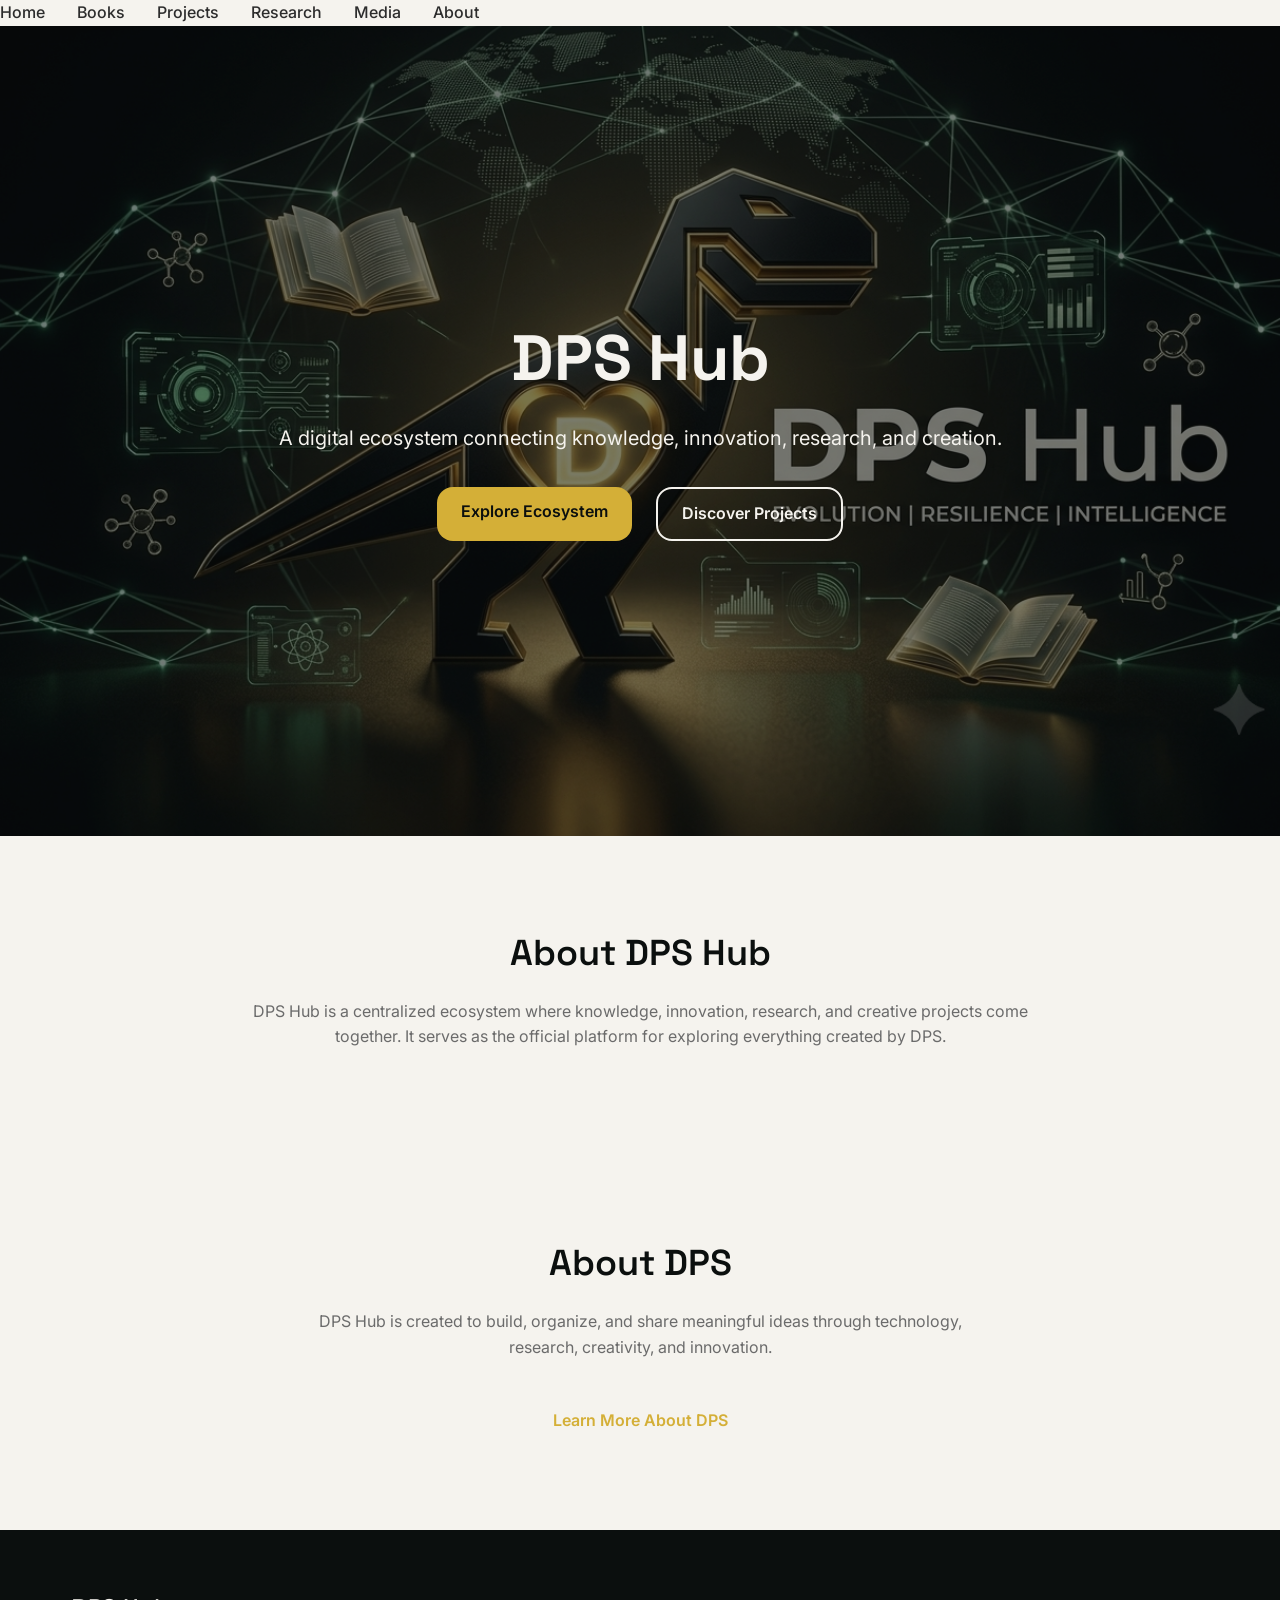
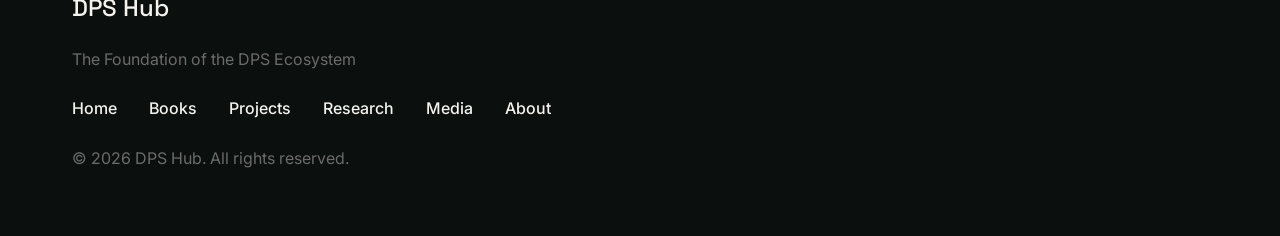
==== index.html @ a82c4fc8 "Add Projects page with dynamic JSON loading" ====
<!doctype html>
<html lang="en">

<head>

    <meta charset="UTF-8" />

    <meta name="viewport" content="width=device-width, initial-scale=1.0" />

    <title>DPS Hub</title>

    <link rel="icon" href="./assets/images/logo/favicon.ico" />


    <!-- Google Fonts -->

    <link rel="preconnect" href="https://fonts.googleapis.com" />

    <link rel="preconnect" href="https://fonts.gstatic.com" crossorigin />

    <link
        href="https://fonts.googleapis.com/css2?family=Inter:wght@400;500;600;700&family=Space+Grotesk:wght@500;600;700&display=swap"
        rel="stylesheet" />


    <!-- CSS Files -->

    <link rel="stylesheet" href="./css/variables.css" />

    <link rel="stylesheet" href="./css/reset.css" />

    <link rel="stylesheet" href="./css/components.css" />

    <link rel="stylesheet" href="./css/style.css" />

    <link rel="stylesheet" href="./css/responsive.css" />

    <link rel="stylesheet" href="./css/pages/home.css" />


</head>


<body>


    <!-- Header -->

    <header>

        <nav>

            <ul>

                <li>
                    <a href="./index.html">Home</a>
                </li>


                <li>
                    <a href="./pages/books.html">Books</a>
                </li>


                <li>
                    <a href="./pages/projects.html">Projects</a>
                </li>


                <li>
                    <a href="./pages/research.html">Research</a>
                </li>


                <li>
                    <a href="./pages/media.html">Media</a>
                </li>


                <li>
                    <a href="./pages/about.html">About</a>
                </li>

            </ul>

        </nav>

    </header>




    <!-- Main Content -->

    <main>


        <!-- Hero Section -->

        <section class="hero">

            <div class="hero-content">

                <h1>
                    DPS Hub
                </h1>

                <p>
                    A digital ecosystem connecting knowledge,
                    innovation, research, and creation.
                </p>


                <div class="hero-buttons">

                    <a href="#" class="btn primary-btn">
                        Explore Ecosystem
                    </a>


                    <a href="#" class="btn secondary-btn">
                        Discover Projects
                    </a>

                </div>

            </div>

        </section>





        <!-- Introduction Section -->

        <section class="introduction">


            <div class="section-container">


                <h2>
                    About DPS Hub
                </h2>


                <p>
                    DPS Hub is a centralized ecosystem where knowledge,
                    innovation, research, and creative projects come together.
                    It serves as the official platform for exploring
                    everything created by DPS.
                </p>


            </div>


        </section>





        <!-- About Preview Section -->

        <section class="about-preview">


            <div class="section-container">


                <h2>
                    About DPS
                </h2>


                <p>
                    DPS Hub is created to build, organize, and share
                    meaningful ideas through technology, research,
                    creativity, and innovation.
                </p>


                <a href="./pages/about.html">
                    Learn More About DPS
                </a>


            </div>


        </section>



    </main>





    <!-- Footer -->

    <footer>


        <div class="footer-container">


            <h3>
                DPS Hub
            </h3>


            <p>
                The Foundation of the DPS Ecosystem
            </p>




            <nav>


                <a href="./index.html">
                    Home
                </a>


                <a href="./pages/books.html">
                    Books
                </a>


                <a href="./pages/projects.html">
                    Projects
                </a>


                <a href="./pages/research.html">
                    Research
                </a>


                <a href="./pages/media.html">
                    Media
                </a>


                <a href="./pages/about.html">
                    About
                </a>


            </nav>




            <p>
                © 2026 DPS Hub. All rights reserved.
            </p>



        </div>


    </footer>


</body>

</html>
---- css/variables.css ----
/* =========================
   DPS Hub Design Variables
   ========================= */


:root {


    /* =========================
       Brand Colors
       ========================= */


    --color-background: #F5F3EE;
    --color-surface: #FFFFFF;

    --color-primary: #0B0F0E;
    --color-secondary: #1F6B45;

    --color-accent: #D4AF37;

    --color-text: #2C2C2C;
    --color-text-secondary: #6B6B6B;




    /* =========================
       Typography
       ========================= */


    --font-heading: "Space Grotesk", sans-serif;

    --font-body: "Inter", sans-serif;




    /* =========================
       Font Sizes
       ========================= */


    --font-size-hero: 64px;

    --font-size-title: 48px;

    --font-size-section: 36px;

    --font-size-card: 24px;

    --font-size-body: 16px;

    --font-size-small: 14px;




    /* =========================
       Font Weights
       ========================= */


    --weight-regular: 400;

    --weight-medium: 500;

    --weight-semibold: 600;

    --weight-bold: 700;




    /* =========================
       Spacing System
       ========================= */


    --space-xs: 8px;

    --space-sm: 16px;

    --space-md: 24px;

    --space-lg: 32px;

    --space-xl: 64px;

    --space-xxl: 96px;




    /* =========================
       Border Radius
       ========================= */


    --radius-small: 8px;

    --radius-medium: 16px;

    --radius-large: 24px;




    /* =========================
       Shadows
       ========================= */


    --shadow-small: 0 4px 10px rgba(0,0,0,0.08);

    --shadow-medium: 0 8px 20px rgba(0,0,0,0.12);




    /* =========================
       Transitions
       ========================= */


    --transition-fast: 0.2s ease;

    --transition-normal: 0.3s ease;


}
---- css/components.css ----
/* =========================
   DPS Hub Components
   ========================= */


/* =========================
   Buttons
   ========================= */


.btn {

    display: inline-block;

    padding: 12px 24px;

    border-radius: var(--radius-medium);

    font-weight: var(--weight-semibold);

    transition: var(--transition-normal);

}





.primary-btn {

    background-color: var(--color-accent);

    color: var(--color-primary);

}





.primary-btn:hover {

    opacity: 0.85;

}





.secondary-btn {

    border: 2px solid var(--color-background);

    color: var(--color-background);

    background: transparent;

}




.secondary-btn:hover {

    background-color: var(--color-background);

    color: var(--color-primary);

}




/* =========================
   Navbar
   ========================= */


header {

    width: 100%;

}





header nav {

    display: flex;

    justify-content: space-between;

    align-items: center;

}





header ul {

    display: flex;

    gap: var(--space-lg);

}





header a {

    color: var(--color-text);

    font-weight: var(--weight-medium);

}





header a:hover {

    color: var(--color-accent);

}




/* =========================
   Footer
   ========================= */


footer {

    background-color: var(--color-primary);

    color: var(--color-background);

    padding: var(--space-xl) 0;

}





.footer-container {

    max-width: 1200px;

    margin: 0 auto;

    padding: 0 var(--space-lg);

    display: flex;

    flex-direction: column;

    gap: var(--space-md);

}





.footer-container h3 {

    color: var(--color-background);

}





.footer-container p {

    color: var(--color-text-secondary);

}





/* Footer Navigation */

.footer-container nav {

    display: flex;

    gap: var(--space-lg);

    flex-wrap: wrap;

}





.footer-container nav a {

    color: var(--color-background);

    font-weight: var(--weight-medium);

    transition: var(--transition-fast);

}





.footer-container nav a:hover {

    color: var(--color-accent);

    transform: translateY(-2px);

}
---- css/style.css ----
/* =========================
   DPS Hub Global Styles
   ========================= */


/* Body */

body {

    background-color: var(--color-background);

    color: var(--color-text);

    font-family: var(--font-body);

    font-size: var(--font-size-body);

    line-height: 1.6;

}





/* Headings */

h1,
h2,
h3 {

    font-family: var(--font-heading);

    color: var(--color-primary);

    line-height: 1.2;

}





h1 {

    font-size: var(--font-size-hero);

    font-weight: var(--weight-bold);

}





h2 {

    font-size: var(--font-size-section);

    font-weight: var(--weight-semibold);

}





h3 {

    font-size: var(--font-size-card);

    font-weight: var(--weight-medium);

}





/* Paragraphs */

p {

    color: var(--color-text-secondary);

}





/* Main Container */

.section-container {

    width: 100%;

    max-width: 1400px;

    margin: 0 auto;

    padding-left: 60px;

    padding-right: 60px;

}



/* Sections */

section {

    padding: var(--space-xxl) 0;

}
---- css/responsive.css ----
/* =========================
   DPS Hub Responsive Design
   ========================= */


/* =========================
   Large Tablet / Small Laptop
   901px - 1200px
   ========================= */


@media (max-width: 1200px) {


    .section-container {

        max-width: 100%;

    }


    h1 {

        font-size: 56px;

    }


    .hero {

        gap: var(--space-lg);

    }


}





/* =========================
   Tablet
   601px - 900px
   ========================= */


@media (max-width: 900px) {


    h1 {

        font-size: 48px;

    }



    h2 {

        font-size: 32px;

    }



    .hero {

        flex-direction: column;

        text-align: center;

    }



    .hero-content {

        width: 100%;

    }



    .hero-image {

        width: 80%;

        margin: 0 auto;

    }



    .hero-buttons {

        justify-content: center;

    }



    header ul {

        gap: var(--space-md);

    }



}





/* =========================
   Mobile
   Below 600px
   ========================= */


@media (max-width: 600px) {


    h1 {

        font-size: 36px;

    }



    h2 {

        font-size: 28px;

    }



    .section-container {

        padding: 0 var(--space-md);

    }



    header ul {

        flex-direction: column;

        align-items: center;

    }



    .hero-buttons {

        flex-direction: column;

        align-items: center;

        width: 100%;

    }



    .btn {

        width: 100%;

        text-align: center;

    }



    .hero-image {

        width: 100%;

    }



    footer nav {

        flex-direction: column;

        gap: var(--space-sm);

    }



}
---- css/pages/home.css ----
/* =========================
   DPS Hub Home Page Styles
   ========================= */


/* =========================
   Hero Section
   ========================= */


.hero {

    min-height: 90vh;

    display: flex;

    justify-content: center;

    align-items: center;

    text-align: center;

    background-image: url("../../assets/images/banners/dps-hub-hero.png");

    background-size: cover;

    background-position: center;

    background-repeat: no-repeat;

    position: relative;

}


/* Dark overlay for readability */

.hero::before {

    content: "";

    position: absolute;

    inset: 0;

    background: rgba(11, 15, 14, 0.55);

}





/* Hero Content */

.hero-content {

    position: relative;

    z-index: 1;

    max-width: 850px;

    padding: var(--space-lg);

}





.hero-content h1 {

    color: var(--color-background);

}





.hero-content p {

    color: var(--color-background);

    font-size: 20px;

    margin-top: var(--space-md);

    line-height: 1.7;

}





/* =========================
   Hero Buttons
   ========================= */


.hero-buttons {

    display: flex;

    justify-content: center;

    gap: var(--space-md);

    margin-top: var(--space-lg);

}





/* =========================
   Introduction Section
   ========================= */


.introduction {

    text-align: center;

}





.introduction p {

    max-width: 800px;

    margin: var(--space-md) auto 0;

}





/* =========================
   About Preview Section
   ========================= */


.about-preview {

    text-align: center;

}





.about-preview p {

    max-width: 700px;

    margin: var(--space-md) auto;

}





.about-preview a {

    display: inline-block;

    margin-top: var(--space-md);

    color: var(--color-accent);

    font-weight: var(--weight-semibold);

    transition: var(--transition-fast);

}





.about-preview a:hover {

    opacity: 0.8;

}
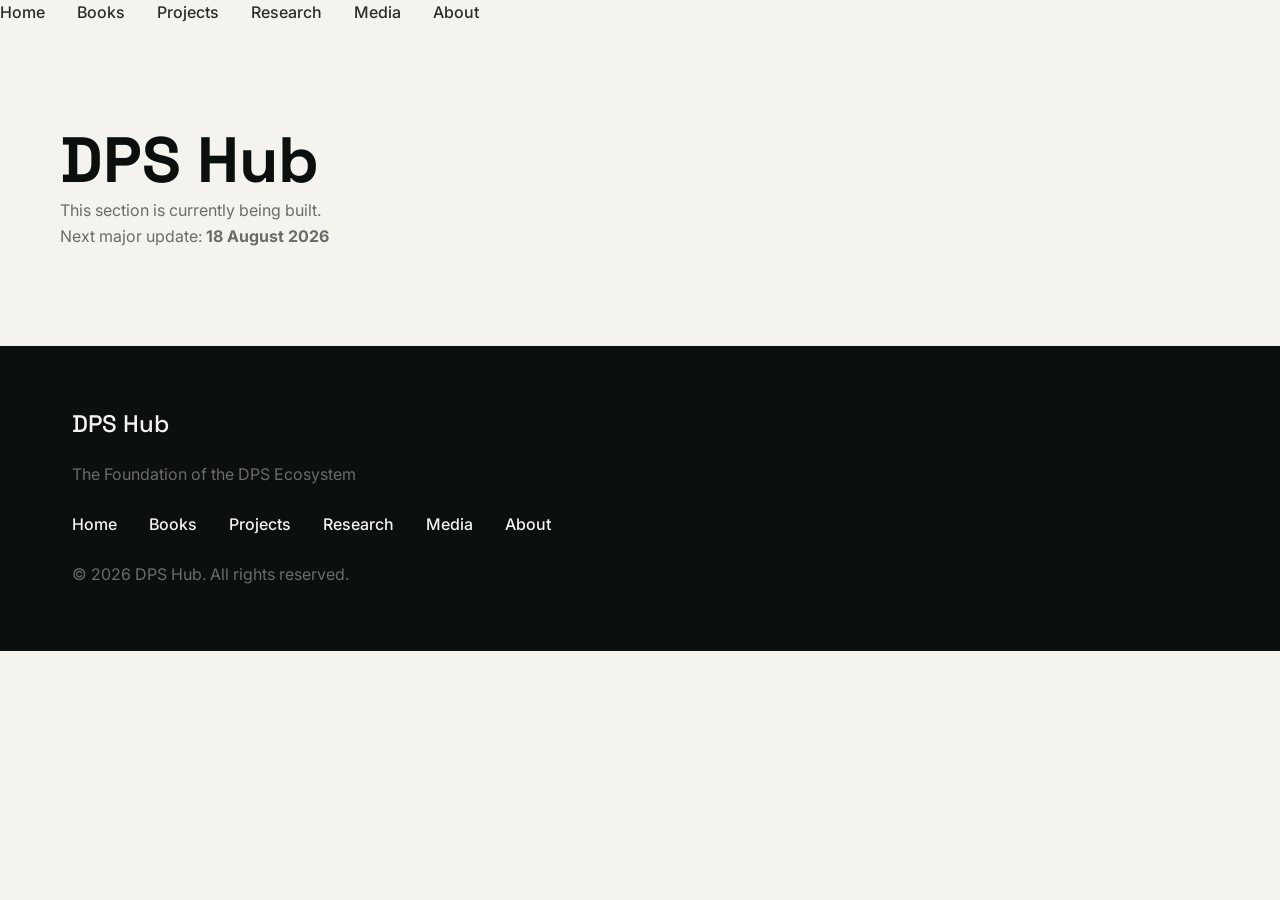
==== commit 5349dfee: "Add temporary building pages" ====
--- a/index.html
+++ b/index.html
@@ -3,40 +3,41 @@
 
 <head>
 
-    <meta charset="UTF-8" />
+    <meta charset="UTF-8">
 
-    <meta name="viewport" content="width=device-width, initial-scale=1.0" />
+    <meta
+        name="viewport"
+        content="width=device-width, initial-scale=1.0"
+    >
 
     <title>DPS Hub</title>
 
-    <link rel="icon" href="./assets/images/logo/favicon.ico" />
+    <link
+        rel="icon"
+        href="./assets/images/logo/favicon.ico"
+    >
 
+    <link
+        rel="preconnect"
+        href="https://fonts.googleapis.com"
+    >
 
-    <!-- Google Fonts -->
-
-    <link rel="preconnect" href="https://fonts.googleapis.com" />
-
-    <link rel="preconnect" href="https://fonts.gstatic.com" crossorigin />
+    <link
+        rel="preconnect"
+        href="https://fonts.gstatic.com"
+        crossorigin
+    >
 
     <link
         href="https://fonts.googleapis.com/css2?family=Inter:wght@400;500;600;700&family=Space+Grotesk:wght@500;600;700&display=swap"
-        rel="stylesheet" />
+        rel="stylesheet"
+    >
 
-
-    <!-- CSS Files -->
-
-    <link rel="stylesheet" href="./css/variables.css" />
-
-    <link rel="stylesheet" href="./css/reset.css" />
-
-    <link rel="stylesheet" href="./css/components.css" />
-
-    <link rel="stylesheet" href="./css/style.css" />
-
-    <link rel="stylesheet" href="./css/responsive.css" />
-
-    <link rel="stylesheet" href="./css/pages/home.css" />
-
+    <link rel="stylesheet" href="./css/variables.css">
+    <link rel="stylesheet" href="./css/reset.css">
+    <link rel="stylesheet" href="./css/components.css">
+    <link rel="stylesheet" href="./css/style.css">
+    <link rel="stylesheet" href="./css/responsive.css">
 
 </head>
 
@@ -53,32 +54,39 @@
             <ul>
 
                 <li>
-                    <a href="./index.html">Home</a>
+                    <a href="./index.html">
+                        Home
+                    </a>
                 </li>
 
+                <li>
+                    <a href="./pages/books.html">
+                        Books
+                    </a>
+                </li>
 
                 <li>
-                    <a href="./pages/books.html">Books</a>
+                    <a href="./pages/projects.html">
+                        Projects
+                    </a>
                 </li>
 
+                <li>
+                    <a href="./pages/research.html">
+                        Research
+                    </a>
+                </li>
 
                 <li>
-                    <a href="./pages/projects.html">Projects</a>
+                    <a href="./pages/media.html">
+                        Media
+                    </a>
                 </li>
 
-
                 <li>
-                    <a href="./pages/research.html">Research</a>
-                </li>
-
-
-                <li>
-                    <a href="./pages/media.html">Media</a>
-                </li>
-
-
-                <li>
-                    <a href="./pages/about.html">About</a>
+                    <a href="./pages/about.html">
+                        About
+                    </a>
                 </li>
 
             </ul>
@@ -88,184 +96,64 @@
     </header>
 
 
-
-
     <!-- Main Content -->
 
     <main>
 
+        <section>
 
-        <!-- Hero Section -->
-
-        <section class="hero">
-
-            <div class="hero-content">
+            <div class="section-container">
 
                 <h1>
                     DPS Hub
                 </h1>
 
                 <p>
-                    A digital ecosystem connecting knowledge,
-                    innovation, research, and creation.
+                    This section is currently being built.
                 </p>
 
-
-                <div class="hero-buttons">
-
-                    <a href="#" class="btn primary-btn">
-                        Explore Ecosystem
-                    </a>
-
-
-                    <a href="#" class="btn secondary-btn">
-                        Discover Projects
-                    </a>
-
-                </div>
+                <p>
+                    Next major update:
+                    <strong>18 August 2026</strong>
+                </p>
 
             </div>
 
         </section>
 
-
-
-
-
-        <!-- Introduction Section -->
-
-        <section class="introduction">
-
-
-            <div class="section-container">
-
-
-                <h2>
-                    About DPS Hub
-                </h2>
-
-
-                <p>
-                    DPS Hub is a centralized ecosystem where knowledge,
-                    innovation, research, and creative projects come together.
-                    It serves as the official platform for exploring
-                    everything created by DPS.
-                </p>
-
-
-            </div>
-
-
-        </section>
-
-
-
-
-
-        <!-- About Preview Section -->
-
-        <section class="about-preview">
-
-
-            <div class="section-container">
-
-
-                <h2>
-                    About DPS
-                </h2>
-
-
-                <p>
-                    DPS Hub is created to build, organize, and share
-                    meaningful ideas through technology, research,
-                    creativity, and innovation.
-                </p>
-
-
-                <a href="./pages/about.html">
-                    Learn More About DPS
-                </a>
-
-
-            </div>
-
-
-        </section>
-
-
-
     </main>
-
-
-
 
 
     <!-- Footer -->
 
     <footer>
 
-
         <div class="footer-container">
-
 
             <h3>
                 DPS Hub
             </h3>
 
-
             <p>
                 The Foundation of the DPS Ecosystem
             </p>
 
-
-
-
             <nav>
 
-
-                <a href="./index.html">
-                    Home
-                </a>
-
-
-                <a href="./pages/books.html">
-                    Books
-                </a>
-
-
-                <a href="./pages/projects.html">
-                    Projects
-                </a>
-
-
-                <a href="./pages/research.html">
-                    Research
-                </a>
-
-
-                <a href="./pages/media.html">
-                    Media
-                </a>
-
-
-                <a href="./pages/about.html">
-                    About
-                </a>
-
+                <a href="./index.html">Home</a>
+                <a href="./pages/books.html">Books</a>
+                <a href="./pages/projects.html">Projects</a>
+                <a href="./pages/research.html">Research</a>
+                <a href="./pages/media.html">Media</a>
+                <a href="./pages/about.html">About</a>
 
             </nav>
-
-
-
 
             <p>
                 © 2026 DPS Hub. All rights reserved.
             </p>
 
-
-
         </div>
-
 
     </footer>
 
